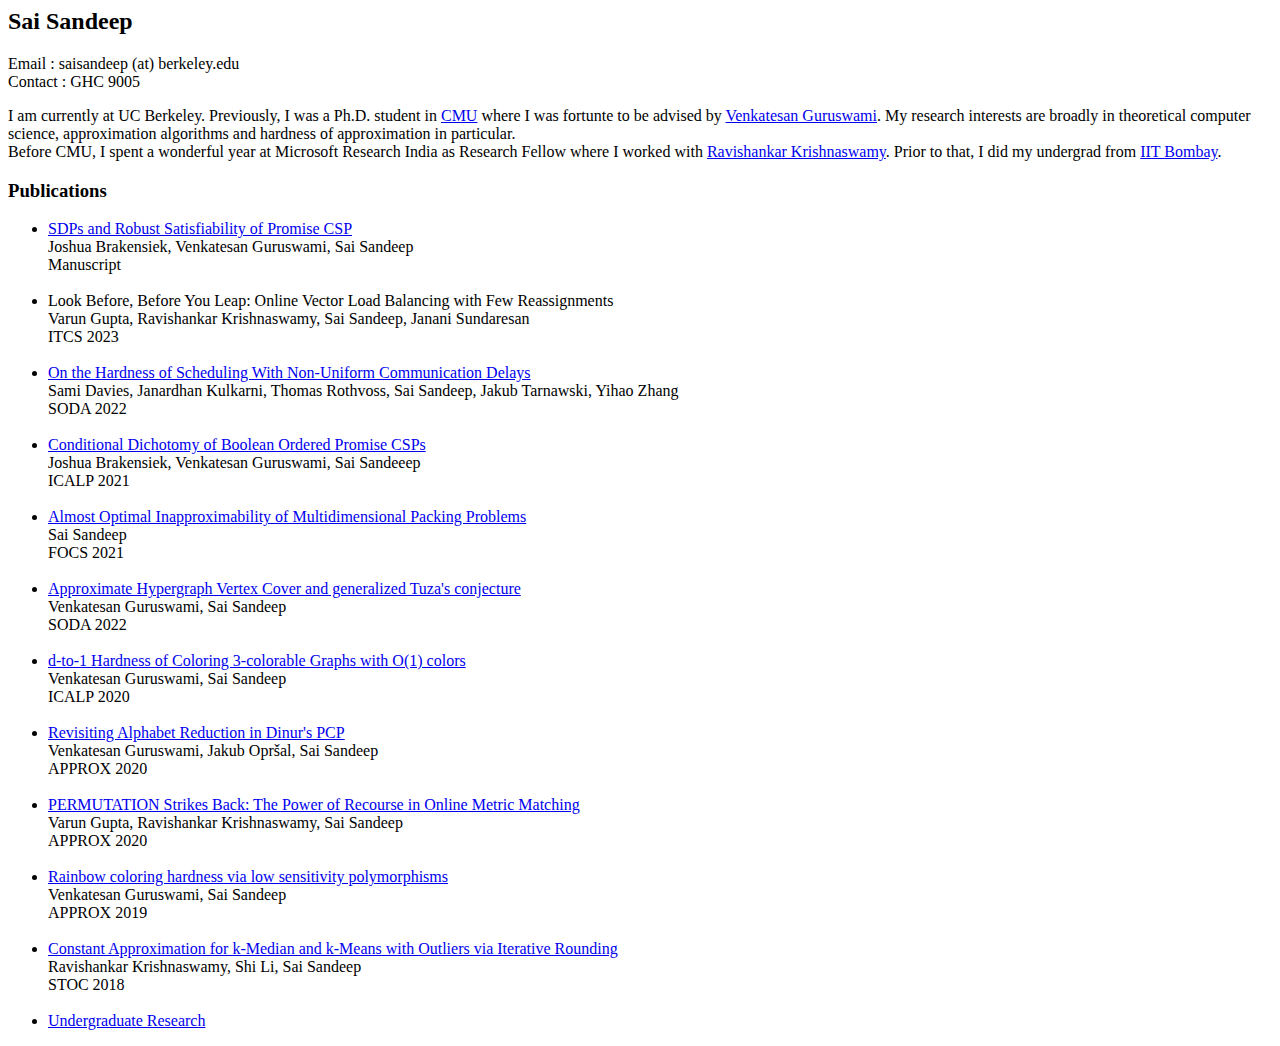
==== index.html @ 741897a7 "Update index.html" ====
<html>
    <head>
      <link rel="stylesheet" href="style.css">
    </head>
    <title>
        Sai Sandeep
    </title>
    <h2> Sai Sandeep </h2>
    <div class ="intro" >
        Email : saisandeep (at) berkeley.edu <br>
        Contact : GHC 9005 <br>
    <p > I am currently at UC Berkeley. Previously, I was a Ph.D. student in <a href="http://theory.cs.cmu.edu/">CMU</a> where I was fortunte to be advised by <a href="http://www.cs.cmu.edu/~venkatg/">Venkatesan Guruswami</a>. My research interests are broadly in theoretical computer science, approximation algorithms and hardness of approximation in particular. <br>
    Before CMU, I spent a wonderful year at Microsoft Research India as Research Fellow where I worked with <a href="https://rakri.github.io/">Ravishankar Krishnaswamy</a>. Prior to that, I did my undergrad from <a href="https://www.cse.iitb.ac.in/">IIT Bombay</a>.
    </p>
    </div>

    <h3> Publications </h3>
    
    <ul>
        <li> <a href="https://arxiv.org/abs/2211.08373">SDPs and Robust Satisfiability of Promise CSP</a><br>
            Joshua Brakensiek, Venkatesan Guruswami, Sai Sandeep <br>
            Manuscript <br> <br>
            
        <li> Look Before, Before You Leap: Online Vector Load Balancing with Few Reassignments<br>
            Varun Gupta, Ravishankar Krishnaswamy, Sai Sandeep, Janani Sundaresan <br>
            ITCS 2023 <br> <br>
            
        <li> <a href="https://arxiv.org/abs/2105.00111">On the Hardness of Scheduling With Non-Uniform Communication Delays</a><br>
            Sami Davies, Janardhan Kulkarni, Thomas Rothvoss, Sai Sandeep, Jakub Tarnawski, Yihao Zhang <br>
            SODA 2022 <br> <br>
        
        <li> <a href="https://eccc.weizmann.ac.il/report/2021/026/">Conditional Dichotomy of Boolean Ordered Promise CSPs</a><br>
            Joshua Brakensiek, Venkatesan Guruswami, Sai Sandeeep <br>
            ICALP 2021 <br> <br>

                <li> <a href="https://arxiv.org/abs/2101.02854">Almost Optimal Inapproximability of Multidimensional Packing Problems</a><br>
            Sai Sandeep <br>
            FOCS 2021 <br> <br>

        
                <li> <a href="https://arxiv.org/abs/2008.07344">Approximate Hypergraph Vertex Cover and generalized Tuza's conjecture </a><br>
            Venkatesan Guruswami, Sai Sandeep <br>
            SODA 2022 <br> <br>

            <li> <a href="https://eccc.weizmann.ac.il/report/2019/116/">d-to-1 Hardness of Coloring 3-colorable Graphs with O(1) colors</a> <br>
            Venkatesan Guruswami, Sai Sandeep <br>
            ICALP 2020 <br> <br>

         <li> <a href = "https://eccc.weizmann.ac.il/report/2019/092/">Revisiting Alphabet Reduction in Dinur's PCP</a> <br>
            Venkatesan Guruswami, Jakub Opršal, Sai Sandeep <br>
            APPROX 2020 <br> <br>
        <li> <a href = "https://arxiv.org/abs/1911.12778"> PERMUTATION Strikes Back: The Power of Recourse in Online Metric Matching </a> <br>
            Varun Gupta, Ravishankar Krishnaswamy, Sai Sandeep <br>
            APPROX 2020 <br> <br>
        <li> <a href = "https://eccc.weizmann.ac.il/report/2019/094/">Rainbow coloring hardness via low sensitivity polymorphisms</a> <br>
            Venkatesan Guruswami, Sai Sandeep <br>
            APPROX 2019 <br> <br>
        <li> <a href ="https://arxiv.org/abs/1711.01323"> Constant Approximation for k-Median and k-Means with Outliers via Iterative Rounding</a> <br>
            Ravishankar Krishnaswamy, Shi Li, Sai Sandeep <br>
            STOC 2018 <br> <br>
        <li> <a href ="pubs.html">Undergraduate Research</a>
    </ul>
    
</html>
---- style.css ----
body  {
    background-color: white;
}

.intro {
    margin-left = 80px;
}
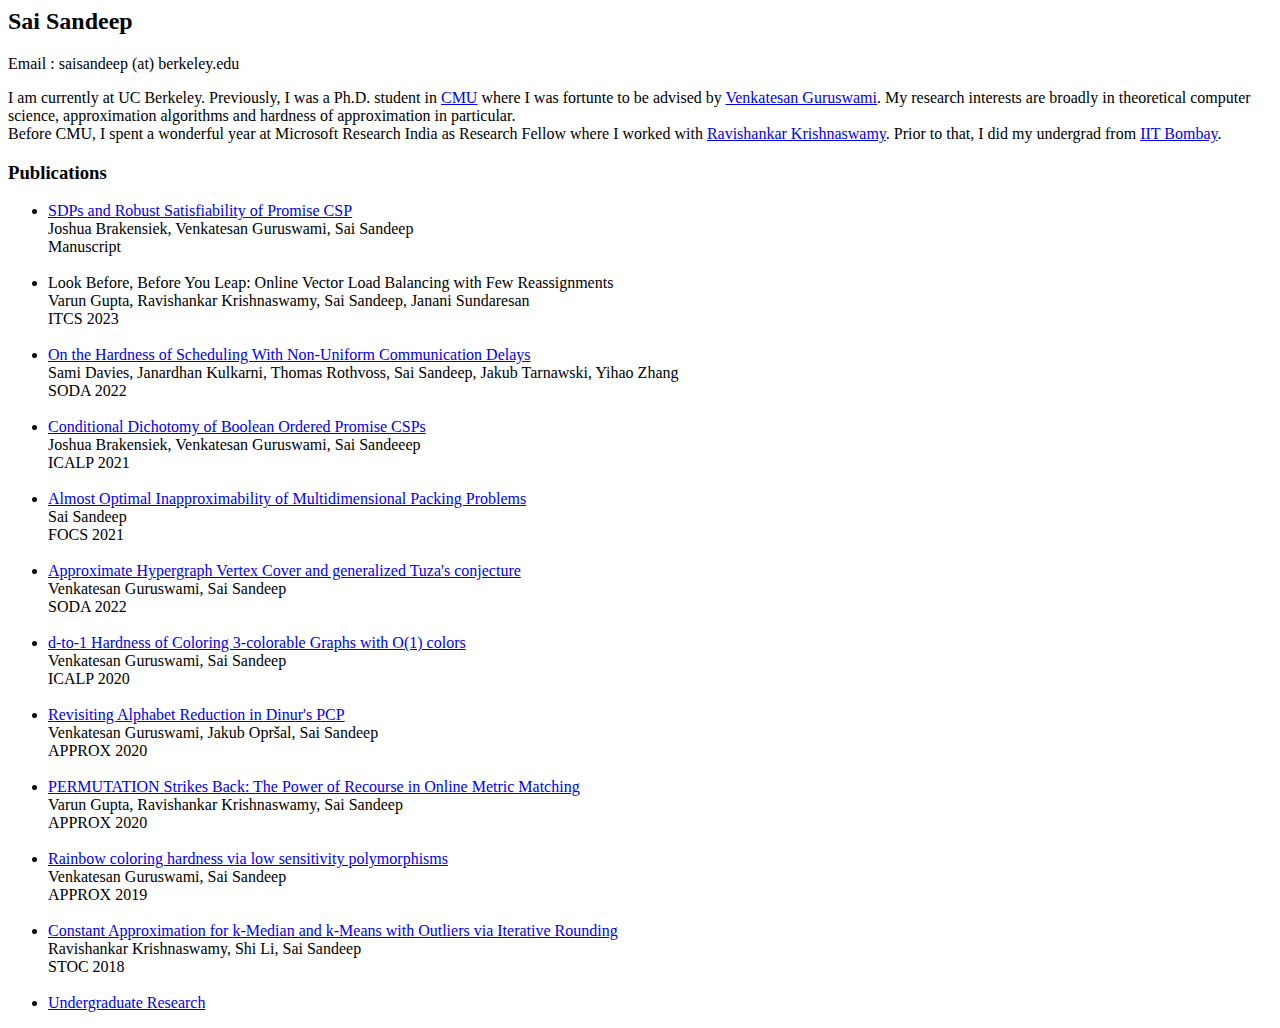
==== commit c6d1f1c4: "Update index.html" ====
--- a/index.html
+++ b/index.html
@@ -8,7 +8,6 @@
     <h2> Sai Sandeep </h2>
     <div class ="intro" >
         Email : saisandeep (at) berkeley.edu <br>
-        Contact : GHC 9005 <br>
     <p > I am currently at UC Berkeley. Previously, I was a Ph.D. student in <a href="http://theory.cs.cmu.edu/">CMU</a> where I was fortunte to be advised by <a href="http://www.cs.cmu.edu/~venkatg/">Venkatesan Guruswami</a>. My research interests are broadly in theoretical computer science, approximation algorithms and hardness of approximation in particular. <br>
     Before CMU, I spent a wonderful year at Microsoft Research India as Research Fellow where I worked with <a href="https://rakri.github.io/">Ravishankar Krishnaswamy</a>. Prior to that, I did my undergrad from <a href="https://www.cse.iitb.ac.in/">IIT Bombay</a>.
     </p>
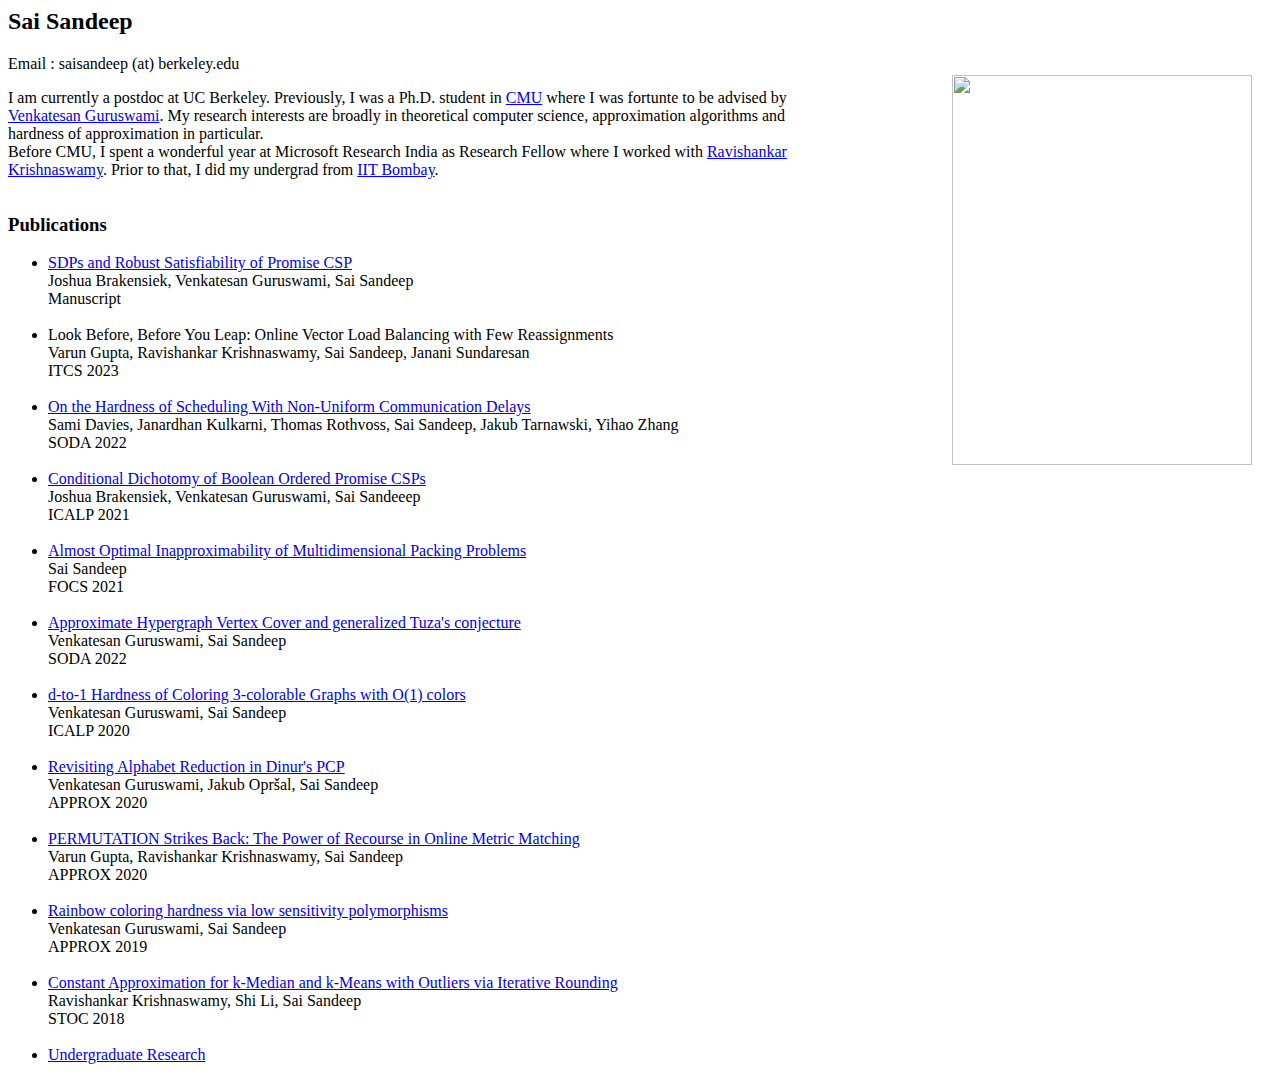
==== commit ba107bde: "Added image" ====
--- a/index.html
+++ b/index.html
@@ -6,13 +6,23 @@
         Sai Sandeep
     </title>
     <h2> Sai Sandeep </h2>
-    <div class ="intro" >
+
+
+    <img class="dp" src="display.jpg" width="300" height="390" margin:"10px" style="float:right" alt=""/>
+
+    <div class ="intro">
         Email : saisandeep (at) berkeley.edu <br>
-    <p > I am currently at UC Berkeley. Previously, I was a Ph.D. student in <a href="http://theory.cs.cmu.edu/">CMU</a> where I was fortunte to be advised by <a href="http://www.cs.cmu.edu/~venkatg/">Venkatesan Guruswami</a>. My research interests are broadly in theoretical computer science, approximation algorithms and hardness of approximation in particular. <br>
+
+    <p > I am currently a postdoc at UC Berkeley. Previously, I was a Ph.D. student in <a href="http://theory.cs.cmu.edu/">CMU</a> where I was fortunte to be advised by <a href="http://www.cs.cmu.edu/~venkatg/">Venkatesan Guruswami</a>. My research interests are broadly in theoretical computer science, approximation algorithms and hardness of approximation in particular. <br>
     Before CMU, I spent a wonderful year at Microsoft Research India as Research Fellow where I worked with <a href="https://rakri.github.io/">Ravishankar Krishnaswamy</a>. Prior to that, I did my undergrad from <a href="https://www.cse.iitb.ac.in/">IIT Bombay</a>.
     </p>
     </div>
 
+
+
+
+
+<div class = "pubs">
     <h3> Publications </h3>
     
     <ul>
@@ -60,4 +70,5 @@
         <li> <a href ="pubs.html">Undergraduate Research</a>
     </ul>
     
+</div>
 </html>
--- a/style.css
+++ b/style.css
@@ -3,6 +3,17 @@
     background-color: white;
 }
 
+.dp  {
+    float: right;  
+    margin: 20px;  
+    }
+
 .intro {
-    margin-left = 80px;
+    margin: auto;
+    width: 65%;
+    float: left;
 }
+
+.pubs{
+    float: left;
+}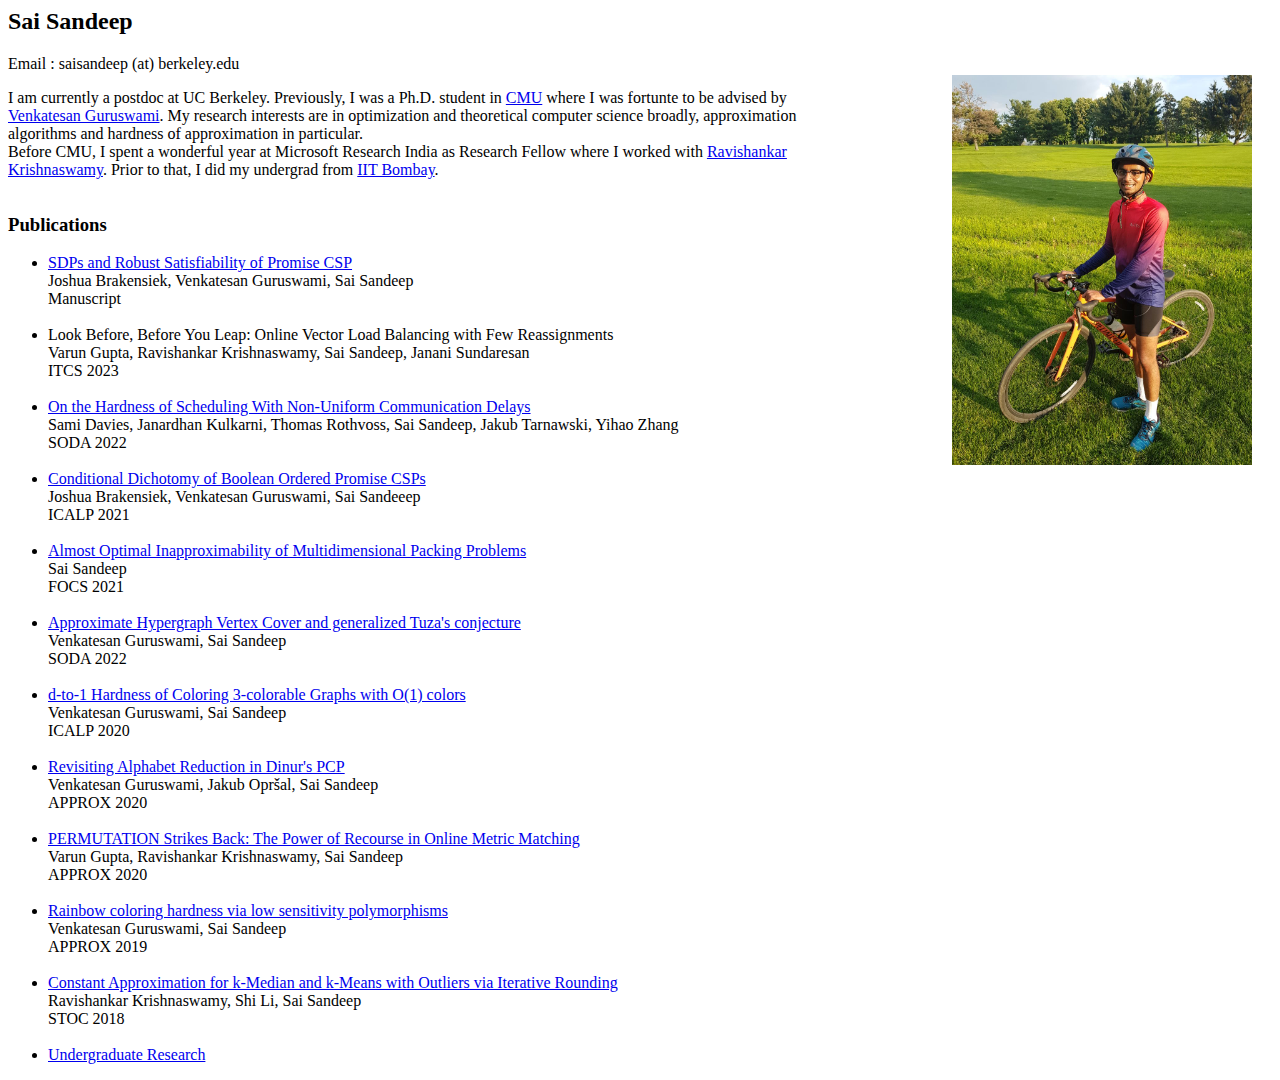
==== commit f91c4c42: "Update index.html" ====
--- a/index.html
+++ b/index.html
@@ -13,7 +13,7 @@
     <div class ="intro">
         Email : saisandeep (at) berkeley.edu <br>
 
-    <p > I am currently a postdoc at UC Berkeley. Previously, I was a Ph.D. student in <a href="http://theory.cs.cmu.edu/">CMU</a> where I was fortunte to be advised by <a href="http://www.cs.cmu.edu/~venkatg/">Venkatesan Guruswami</a>. My research interests are broadly in theoretical computer science, approximation algorithms and hardness of approximation in particular. <br>
+    <p > I am currently a postdoc at UC Berkeley. Previously, I was a Ph.D. student in <a href="http://theory.cs.cmu.edu/">CMU</a> where I was fortunte to be advised by <a href="http://www.cs.cmu.edu/~venkatg/">Venkatesan Guruswami</a>. My research interests are in optimization and theoretical computer science broadly, approximation algorithms and hardness of approximation in particular. <br>
     Before CMU, I spent a wonderful year at Microsoft Research India as Research Fellow where I worked with <a href="https://rakri.github.io/">Ravishankar Krishnaswamy</a>. Prior to that, I did my undergrad from <a href="https://www.cse.iitb.ac.in/">IIT Bombay</a>.
     </p>
     </div>
--- a/style.css
+++ b/style.css
@@ -16,4 +16,5 @@
 
 .pubs{
     float: left;
+    
 }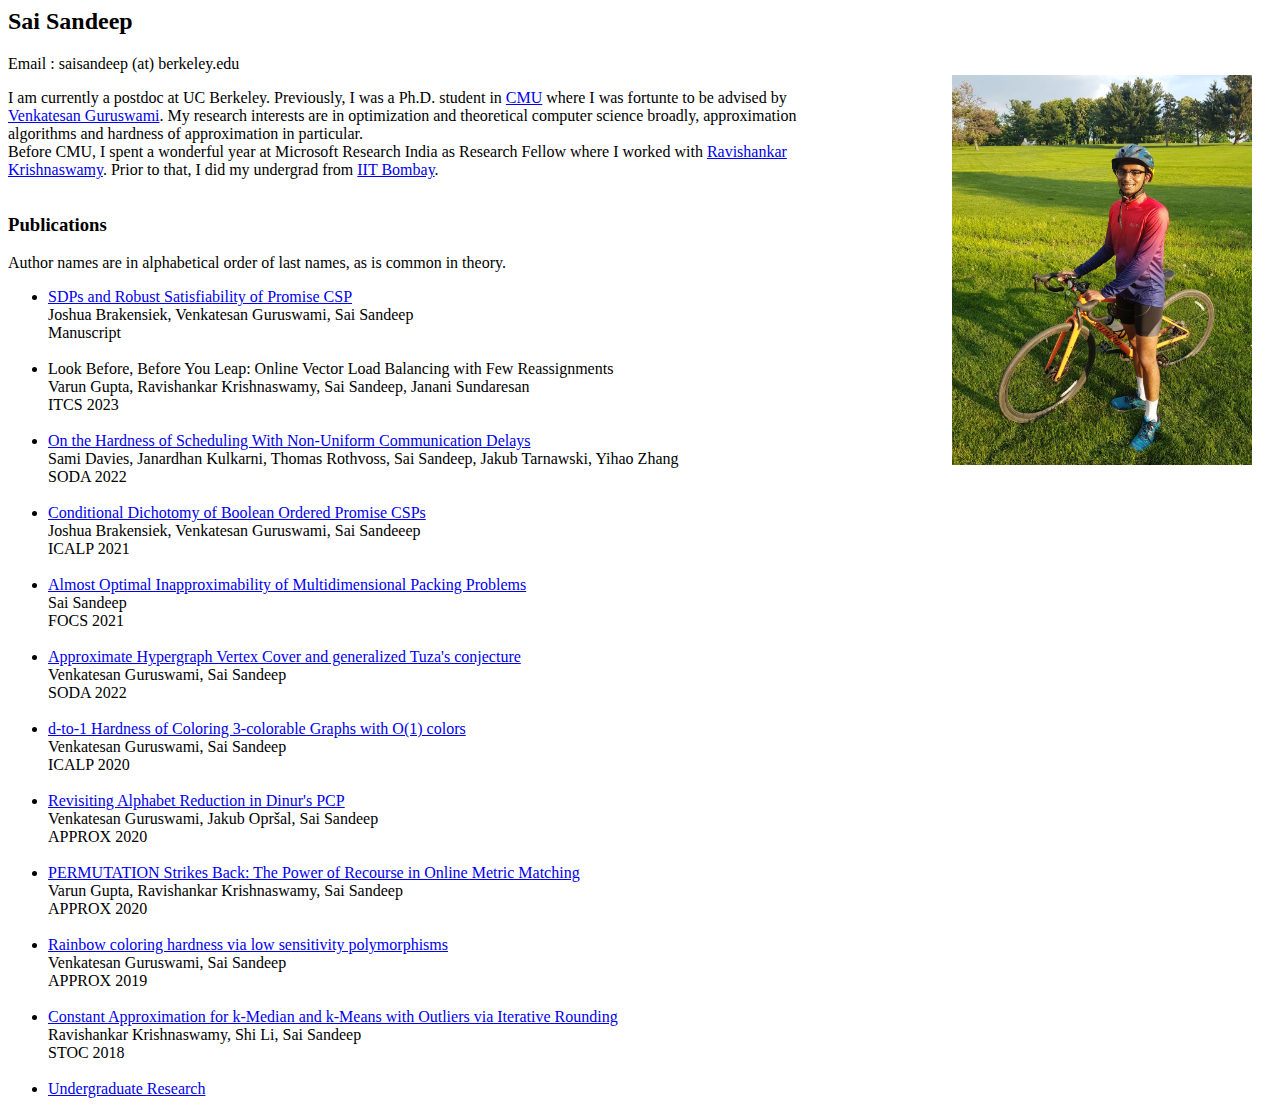
==== commit b603d3b7: "comment on author names" ====
--- a/index.html
+++ b/index.html
@@ -24,7 +24,8 @@
 
 <div class = "pubs">
     <h3> Publications </h3>
-    
+    Author names are in alphabetical order of last names, as is common in theory.
+
     <ul>
         <li> <a href="https://arxiv.org/abs/2211.08373">SDPs and Robust Satisfiability of Promise CSP</a><br>
             Joshua Brakensiek, Venkatesan Guruswami, Sai Sandeep <br>
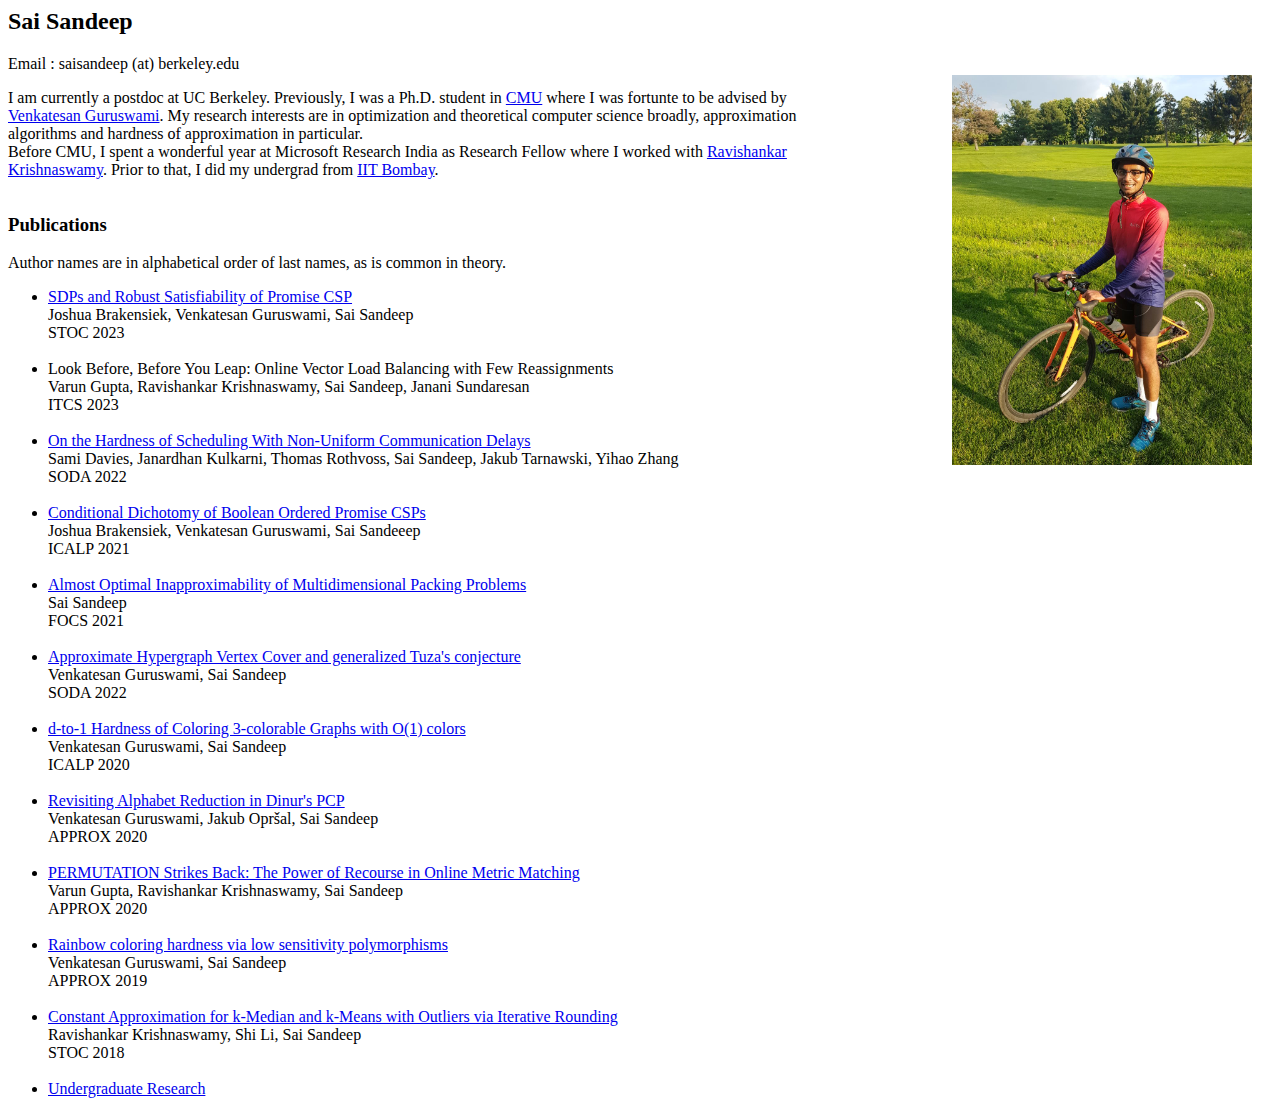
==== commit af01b513: "Update index.html" ====
--- a/index.html
+++ b/index.html
@@ -29,7 +29,7 @@
     <ul>
         <li> <a href="https://arxiv.org/abs/2211.08373">SDPs and Robust Satisfiability of Promise CSP</a><br>
             Joshua Brakensiek, Venkatesan Guruswami, Sai Sandeep <br>
-            Manuscript <br> <br>
+            STOC 2023 <br> <br>
             
         <li> Look Before, Before You Leap: Online Vector Load Balancing with Few Reassignments<br>
             Varun Gupta, Ravishankar Krishnaswamy, Sai Sandeep, Janani Sundaresan <br>
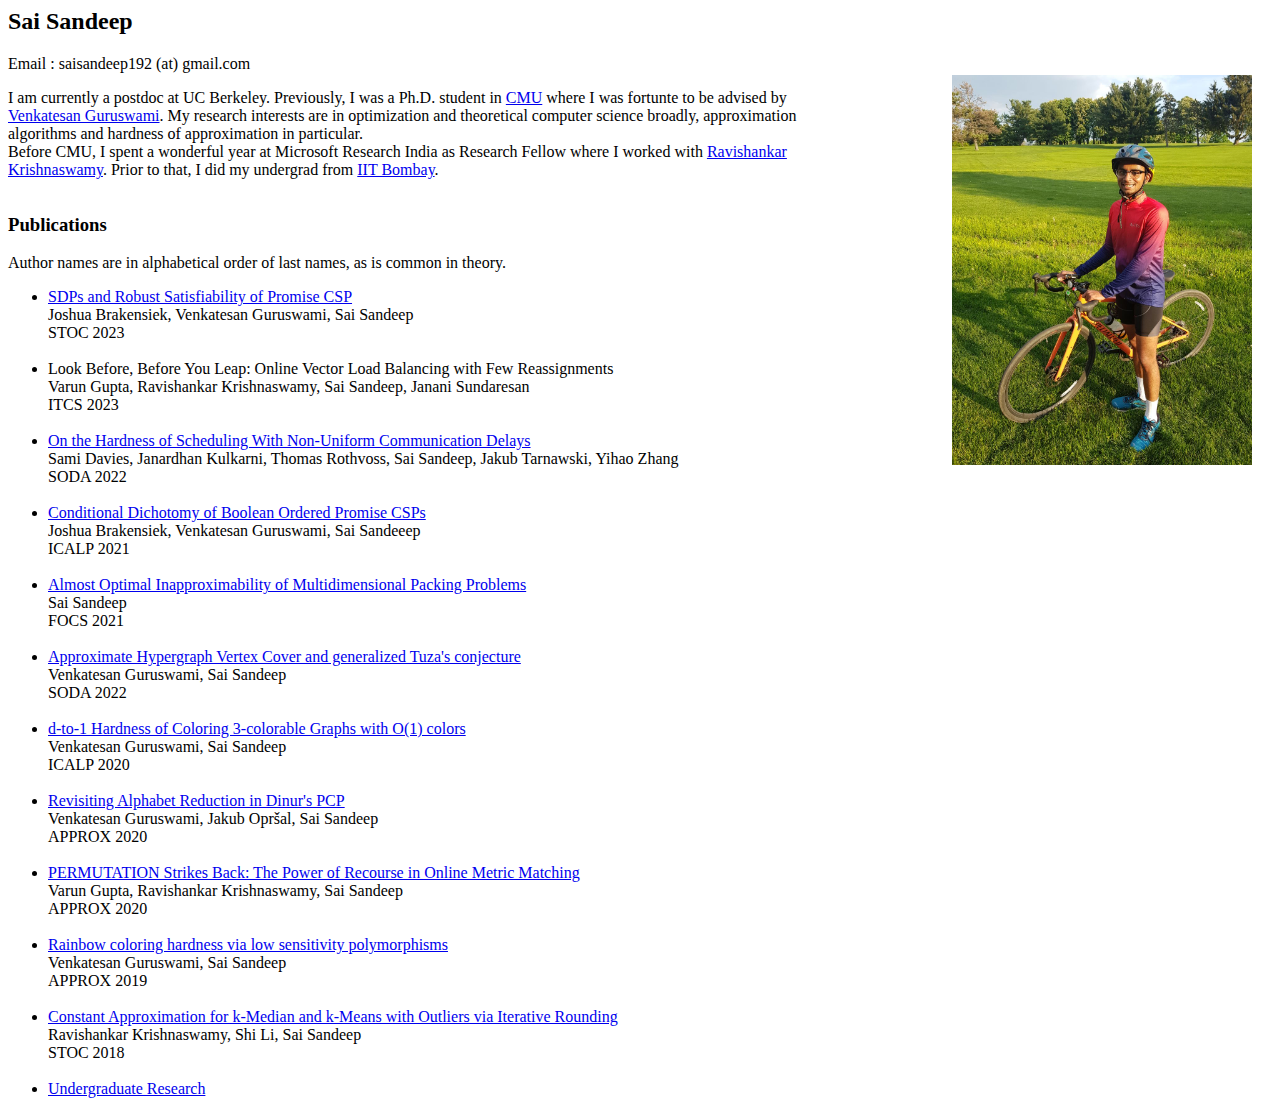
==== commit 7280d9c0: "Update email id" ====
--- a/index.html
+++ b/index.html
@@ -11,7 +11,7 @@
     <img class="dp" src="display.jpg" width="300" height="390" margin:"10px" style="float:right" alt=""/>
 
     <div class ="intro">
-        Email : saisandeep (at) berkeley.edu <br>
+        Email : saisandeep192 (at) gmail.com <br>
 
     <p > I am currently a postdoc at UC Berkeley. Previously, I was a Ph.D. student in <a href="http://theory.cs.cmu.edu/">CMU</a> where I was fortunte to be advised by <a href="http://www.cs.cmu.edu/~venkatg/">Venkatesan Guruswami</a>. My research interests are in optimization and theoretical computer science broadly, approximation algorithms and hardness of approximation in particular. <br>
     Before CMU, I spent a wonderful year at Microsoft Research India as Research Fellow where I worked with <a href="https://rakri.github.io/">Ravishankar Krishnaswamy</a>. Prior to that, I did my undergrad from <a href="https://www.cse.iitb.ac.in/">IIT Bombay</a>.
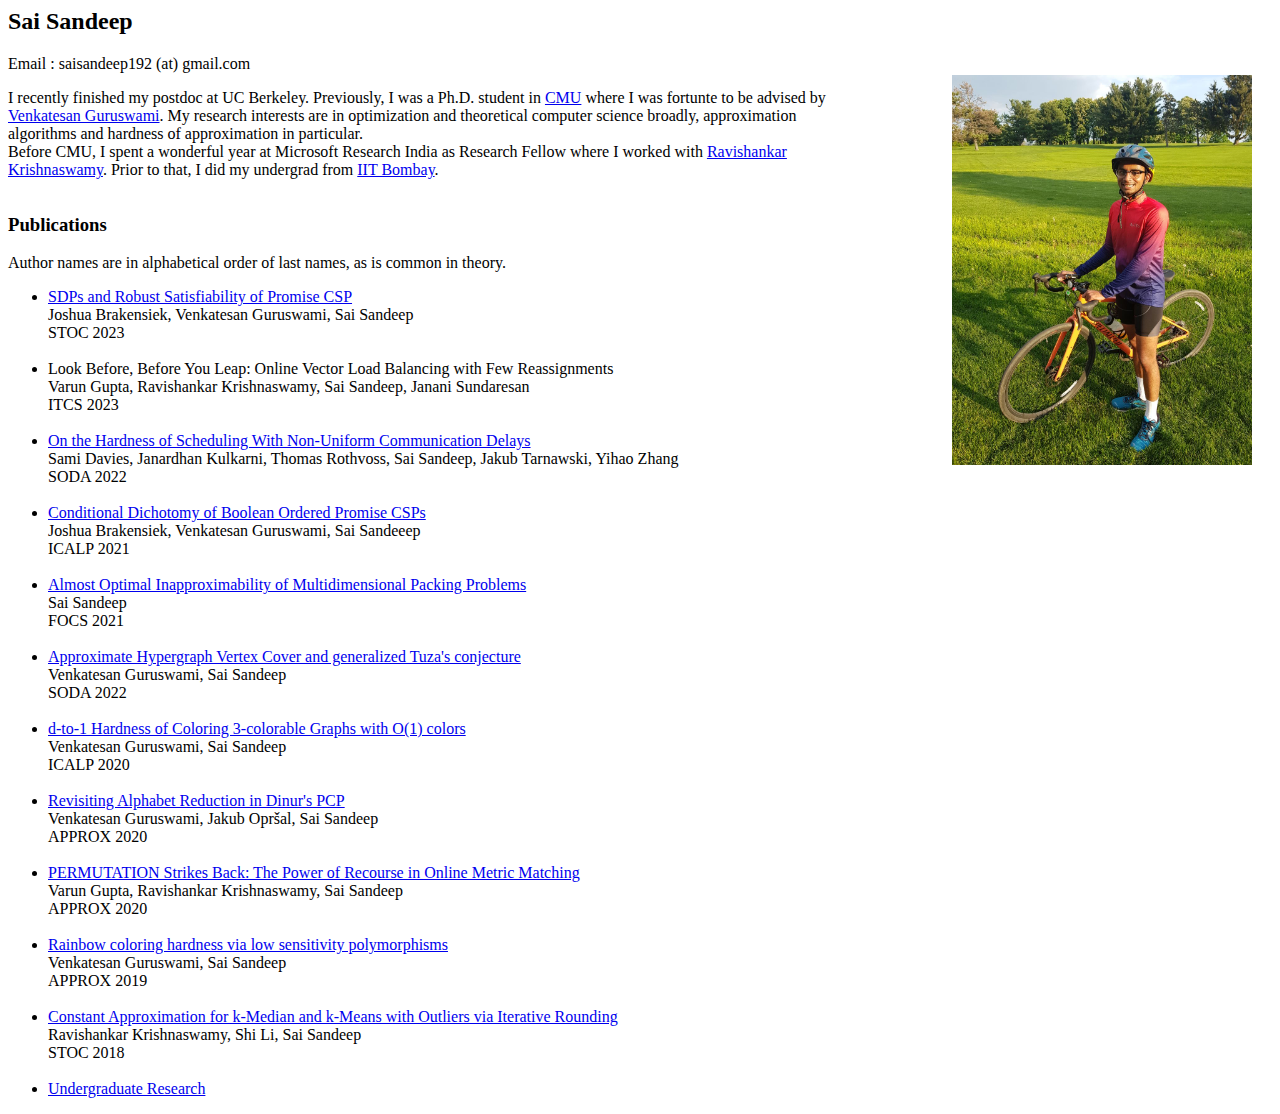
==== commit 35e6983d: "Update index.html" ====
--- a/index.html
+++ b/index.html
@@ -13,7 +13,7 @@
     <div class ="intro">
         Email : saisandeep192 (at) gmail.com <br>
 
-    <p > I am currently a postdoc at UC Berkeley. Previously, I was a Ph.D. student in <a href="http://theory.cs.cmu.edu/">CMU</a> where I was fortunte to be advised by <a href="http://www.cs.cmu.edu/~venkatg/">Venkatesan Guruswami</a>. My research interests are in optimization and theoretical computer science broadly, approximation algorithms and hardness of approximation in particular. <br>
+    <p > I recently finished my postdoc at UC Berkeley. Previously, I was a Ph.D. student in <a href="http://theory.cs.cmu.edu/">CMU</a> where I was fortunte to be advised by <a href="http://www.cs.cmu.edu/~venkatg/">Venkatesan Guruswami</a>. My research interests are in optimization and theoretical computer science broadly, approximation algorithms and hardness of approximation in particular. <br>
     Before CMU, I spent a wonderful year at Microsoft Research India as Research Fellow where I worked with <a href="https://rakri.github.io/">Ravishankar Krishnaswamy</a>. Prior to that, I did my undergrad from <a href="https://www.cse.iitb.ac.in/">IIT Bombay</a>.
     </p>
     </div>
